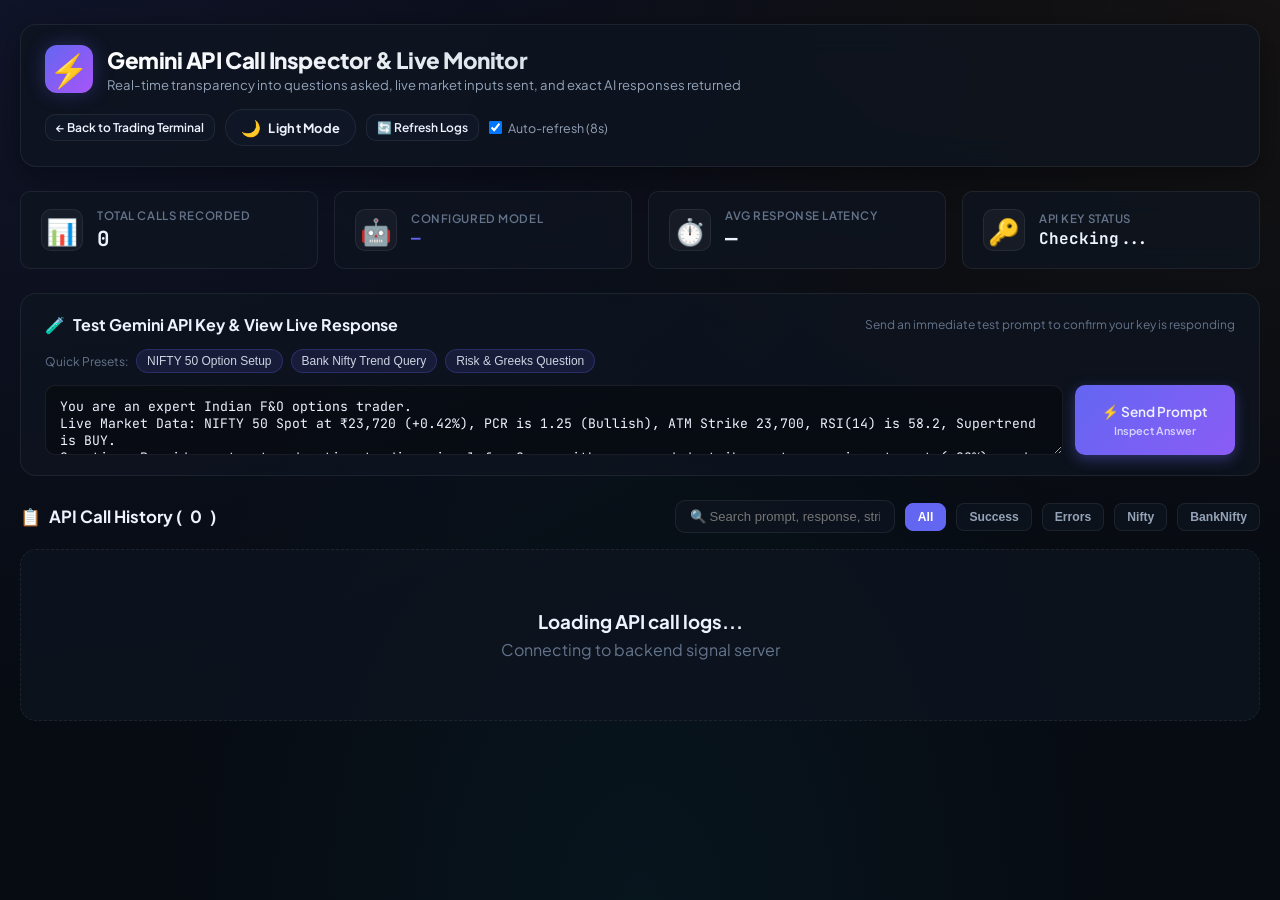
==== gemini_monitor.html @ 319f5b07 "feat: add mobile responsive UI + Render deployment config (Procfile, runtime.txt, gunicorn)" ====
<!DOCTYPE html>
<html lang="en">
<head>
  <meta charset="UTF-8" />
  <meta name="viewport" content="width=device-width, initial-scale=1.0" />
  <title>Gemini API Calls Inspector | F&amp;O AI Advisor</title>
  <link rel="stylesheet" href="style.css" />
  <!-- Apply saved theme BEFORE paint to avoid white flash -->
  <script>
    (function() {
      if (localStorage.getItem('fao_theme') === 'light') {
        document.documentElement.classList.add('light-preload');
      }
    })();
  </script>
  <style>
    .monitor-container {
      max-width: 1400px;
      margin: 24px auto;
      padding: 0 20px;
      width: 100%;
      flex: 1;
    }

    .monitor-header {
      display: flex;
      flex-wrap: wrap;
      align-items: center;
      justify-content: space-between;
      gap: 16px;
      background: var(--bg-panel);
      backdrop-filter: blur(16px);
      border: 1px solid var(--border);
      border-radius: var(--radius);
      padding: 20px 24px;
      margin-bottom: 24px;
      box-shadow: var(--shadow);
    }

    .monitor-title-box {
      display: flex;
      align-items: center;
      gap: 14px;
    }

    .monitor-title-icon {
      font-size: 2rem;
      background: linear-gradient(135deg, #6366f1, #a855f7);
      width: 48px;
      height: 48px;
      display: flex;
      align-items: center;
      justify-content: center;
      border-radius: 12px;
      box-shadow: 0 0 20px rgba(99,102,241,0.3);
    }

    .monitor-title h1 {
      font-size: 1.4rem;
      font-weight: 800;
      letter-spacing: -0.02em;
      background: linear-gradient(90deg, #fff, #cbd5e1);
      -webkit-background-clip: text;
      -webkit-text-fill-color: transparent;
    }
    body.light .monitor-title h1 {
      background: linear-gradient(90deg, #0d0d0d, #374151);
      -webkit-background-clip: text;
      -webkit-text-fill-color: transparent;
    }

    .monitor-title p {
      font-size: 0.82rem;
      color: var(--text-2);
      margin-top: 2px;
    }

    .monitor-actions {
      display: flex;
      align-items: center;
      gap: 10px;
      flex-wrap: wrap;
    }

    /* Stats Row */
    .stats-grid {
      display: grid;
      grid-template-columns: repeat(auto-fit, minmax(220px, 1fr));
      gap: 16px;
      margin-bottom: 24px;
    }

    .stat-card {
      background: var(--bg-panel);
      backdrop-filter: blur(12px);
      border: 1px solid var(--border);
      border-radius: var(--radius-sm);
      padding: 16px 20px;
      display: flex;
      align-items: center;
      gap: 14px;
      transition: border-color 0.2s;
    }

    .stat-card:hover {
      border-color: var(--border-hi);
    }

    .stat-icon {
      font-size: 1.6rem;
      width: 42px;
      height: 42px;
      border-radius: 10px;
      display: flex;
      align-items: center;
      justify-content: center;
      background: rgba(255,255,255,0.04);
      border: 1px solid var(--border);
    }

    .stat-info .stat-lbl {
      font-size: 0.72rem;
      color: var(--text-3);
      text-transform: uppercase;
      letter-spacing: 0.05em;
      font-weight: 600;
    }

    .stat-info .stat-num {
      font-size: 1.3rem;
      font-weight: 700;
      color: var(--text-1);
      font-family: var(--mono);
      margin-top: 2px;
    }

    /* Test Panel Card */
    .test-card {
      background: var(--bg-panel);
      border: 1px solid var(--border);
      border-radius: var(--radius);
      padding: 20px 24px;
      margin-bottom: 24px;
    }

    .test-header {
      display: flex;
      align-items: center;
      justify-content: space-between;
      margin-bottom: 14px;
    }

    .test-header h2 {
      font-size: 1rem;
      font-weight: 700;
      display: flex;
      align-items: center;
      gap: 8px;
    }

    .prompt-presets {
      display: flex;
      gap: 8px;
      flex-wrap: wrap;
      margin-bottom: 12px;
    }

    .preset-chip {
      font-size: 0.75rem;
      padding: 4px 10px;
      background: rgba(99,102,241,0.12);
      border: 1px solid rgba(99,102,241,0.25);
      color: #cbd5e1;
      border-radius: 20px;
      cursor: pointer;
      transition: all 0.2s;
    }

    .preset-chip:hover {
      background: rgba(99,102,241,0.25);
      color: #fff;
      border-color: var(--accent);
    }

    .test-input-group {
      display: flex;
      gap: 12px;
    }

    .test-textarea {
      flex: 1;
      background: rgba(0,0,0,0.35);
      border: 1px solid var(--border);
      border-radius: var(--radius-sm);
      padding: 12px 14px;
      color: var(--text-1);
      font-family: var(--mono);
      font-size: 0.82rem;
      resize: vertical;
      min-height: 70px;
      outline: none;
    }

    .test-textarea:focus {
      border-color: var(--accent);
      box-shadow: 0 0 0 2px rgba(99,102,241,0.2);
    }

    /* Logs Feed */
    .feed-header {
      display: flex;
      flex-wrap: wrap;
      align-items: center;
      justify-content: space-between;
      gap: 14px;
      margin-bottom: 16px;
    }

    .feed-filters {
      display: flex;
      align-items: center;
      gap: 10px;
      flex-wrap: wrap;
    }

    .filter-search {
      background: var(--bg-panel);
      border: 1px solid var(--border);
      border-radius: var(--radius-sm);
      padding: 8px 14px;
      color: var(--text-1);
      font-size: 0.82rem;
      outline: none;
      min-width: 220px;
    }

    .filter-search:focus {
      border-color: var(--border-hi);
    }

    .filter-btn {
      padding: 6px 12px;
      font-size: 0.76rem;
      border-radius: 8px;
      background: var(--bg-panel);
      border: 1px solid var(--border);
      color: var(--text-2);
      cursor: pointer;
      font-weight: 600;
    }

    .filter-btn.active {
      background: var(--accent);
      color: #fff;
      border-color: var(--accent);
    }

    /* Call Item Card */
    .call-card {
      background: var(--bg-panel);
      border: 1px solid var(--border);
      border-radius: var(--radius);
      margin-bottom: 18px;
      overflow: hidden;
      transition: border-color 0.2s, transform 0.2s;
    }

    .call-card:hover {
      border-color: rgba(99,178,255,0.25);
    }

    .call-head {
      display: flex;
      flex-wrap: wrap;
      align-items: center;
      justify-content: space-between;
      padding: 14px 20px;
      background: rgba(255,255,255,0.02);
      border-bottom: 1px solid var(--border);
      gap: 10px;
    }

    .call-head-left {
      display: flex;
      align-items: center;
      gap: 12px;
      flex-wrap: wrap;
    }

    .call-id {
      font-family: var(--mono);
      font-size: 0.8rem;
      font-weight: 700;
      color: var(--text-3);
    }

    .call-status-badge {
      font-size: 0.72rem;
      font-weight: 700;
      padding: 3px 8px;
      border-radius: 6px;
      letter-spacing: 0.04em;
    }

    .call-status-badge.success {
      background: var(--call-dim);
      color: var(--call);
      border: 1px solid rgba(0,230,118,0.3);
    }

    .call-status-badge.error {
      background: var(--put-dim);
      color: var(--put);
      border: 1px solid rgba(255,82,82,0.3);
    }

    .call-status-badge.nokey {
      background: var(--wait-glow);
      color: var(--wait);
      border: 1px solid rgba(245,158,11,0.3);
    }

    .call-sym-badge {
      font-size: 0.72rem;
      font-weight: 700;
      padding: 3px 8px;
      border-radius: 6px;
      background: rgba(99,102,241,0.15);
      color: #c7d2fe;
      border: 1px solid rgba(99,102,241,0.3);
      font-family: var(--mono);
    }

    .call-time {
      font-size: 0.75rem;
      color: var(--text-3);
      font-family: var(--mono);
    }

    .call-head-right {
      display: flex;
      align-items: center;
      gap: 10px;
    }

    .call-latency {
      font-size: 0.75rem;
      color: var(--text-2);
      font-family: var(--mono);
      background: rgba(0,0,0,0.3);
      padding: 4px 8px;
      border-radius: 6px;
      border: 1px solid var(--border);
    }

    .call-body {
      padding: 18px 20px;
      display: grid;
      grid-template-columns: 1fr 1fr;
      gap: 16px;
    }

    @media (max-width: 900px) {
      .call-body {
        grid-template-columns: 1fr;
      }
    }

    .section-box {
      background: rgba(0,0,0,0.25);
      border: 1px solid var(--border);
      border-radius: var(--radius-sm);
      overflow: hidden;
      display: flex;
      flex-direction: column;
    }

    .section-head {
      display: flex;
      align-items: center;
      justify-content: space-between;
      padding: 8px 12px;
      background: rgba(255,255,255,0.03);
      border-bottom: 1px solid var(--border);
      font-size: 0.75rem;
      font-weight: 700;
      color: var(--text-2);
    }

    .section-head span.icon {
      margin-right: 6px;
    }

    .copy-btn {
      font-size: 0.7rem;
      padding: 2px 8px;
      border-radius: 4px;
      background: rgba(255,255,255,0.06);
      border: 1px solid var(--border);
      color: var(--text-2);
      cursor: pointer;
    }

    .copy-btn:hover {
      background: var(--accent);
      color: #fff;
    }

    .section-content {
      padding: 12px 14px;
      font-family: var(--mono);
      font-size: 0.78rem;
      color: #cbd5e1;
      line-height: 1.5;
      max-height: 380px;
      overflow-y: auto;
      white-space: pre-wrap;
      word-break: break-word;
    }

    .ai-answer-preview {
      margin-bottom: 10px;
      padding: 10px;
      border-radius: 8px;
      background: rgba(255,255,255,0.02);
      border: 1px solid var(--border);
    }

    .ai-signal-tag {
      display: inline-block;
      font-weight: 700;
      font-size: 0.8rem;
      padding: 2px 8px;
      border-radius: 4px;
      margin-bottom: 6px;
    }

    .ai-signal-tag.buy-call { background: var(--call-dim); color: var(--call); }
    .ai-signal-tag.buy-put  { background: var(--put-dim);  color: var(--put);  }
    .ai-signal-tag.wait     { background: var(--wait-glow); color: var(--wait); }

    .empty-state {
      text-align: center;
      padding: 60px 20px;
      background: var(--bg-panel);
      border: 1px dashed var(--border);
      border-radius: var(--radius);
      color: var(--text-3);
    }

    .empty-state h3 {
      color: var(--text-1);
      margin-bottom: 6px;
    }
  </style>
</head>
<body>

  <div class="monitor-container">

    <!-- ── Header ────────────────────────────────────────────── -->
    <div class="monitor-header">
      <div class="monitor-title-box">
        <div class="monitor-title-icon">⚡</div>
        <div class="monitor-title">
          <h1>Gemini API Call Inspector &amp; Live Monitor</h1>
          <p>Real-time transparency into questions asked, live market inputs sent, and exact AI responses returned</p>
        </div>
      </div>
      <div class="monitor-actions">
        <a href="/" class="btn btn-sm" style="text-decoration:none;display:inline-flex;align-items:center;gap:6px;">
          ← Back to Trading Terminal
        </a>
        <button id="themeToggleBtn" onclick="toggleTheme()" title="Switch Light / Dark mode">
          <span class="theme-icon" id="themeIcon">🌙</span>
          <span id="themeLabel">Light Mode</span>
        </button>
        <button class="btn btn-sm" id="btnRefreshLogs">
          🔄 Refresh Logs
        </button>
        <label style="display:flex;align-items:center;gap:6px;font-size:.78rem;color:var(--text-2);cursor:pointer;">
          <input type="checkbox" id="chkAutoRefresh" checked /> Auto-refresh (8s)
        </label>
      </div>
    </div>

    <!-- ── Stats Overview ────────────────────────────────────── -->
    <div class="stats-grid">
      <div class="stat-card">
        <div class="stat-icon">📊</div>
        <div class="stat-info">
          <div class="stat-lbl">Total Calls Recorded</div>
          <div class="stat-num" id="statTotalCalls">0</div>
        </div>
      </div>
      <div class="stat-card">
        <div class="stat-icon">🤖</div>
        <div class="stat-info">
          <div class="stat-lbl">Configured Model</div>
          <div class="stat-num" id="statModelName" style="font-size:1rem;color:var(--accent);">—</div>
        </div>
      </div>
      <div class="stat-card">
        <div class="stat-icon">⏱️</div>
        <div class="stat-info">
          <div class="stat-lbl">Avg Response Latency</div>
          <div class="stat-num" id="statAvgLatency">—</div>
        </div>
      </div>
      <div class="stat-card">
        <div class="stat-icon">🔑</div>
        <div class="stat-info">
          <div class="stat-lbl">API Key Status</div>
          <div class="stat-num" id="statKeyStatus" style="font-size:1rem;">Checking...</div>
        </div>
      </div>
    </div>

    <!-- ── Quick Test Tool ───────────────────────────────────── -->
    <div class="test-card">
      <div class="test-header">
        <h2><span>🧪</span> Test Gemini API Key &amp; View Live Response</h2>
        <span style="font-size:.75rem;color:var(--text-3);">Send an immediate test prompt to confirm your key is responding</span>
      </div>

      <div class="prompt-presets">
        <span style="font-size:.75rem;color:var(--text-3);align-self:center;">Quick Presets:</span>
        <button class="preset-chip" onclick="setPresetPrompt('nifty')">NIFTY 50 Option Setup</button>
        <button class="preset-chip" onclick="setPresetPrompt('banknifty')">Bank Nifty Trend Query</button>
        <button class="preset-chip" onclick="setPresetPrompt('risk')">Risk &amp; Greeks Question</button>
      </div>

      <div class="test-input-group">
        <textarea id="testPromptInput" class="test-textarea" placeholder="Type a custom market question or click a preset above..."></textarea>
        <button class="btn btn-primary" id="btnRunTestCall" style="min-width:160px;font-size:.85rem;display:flex;flex-direction:column;align-items:center;justify-content:center;gap:4px;">
          <span>⚡ Send Prompt</span>
          <span style="font-size:.68rem;opacity:.8;">Inspect Answer</span>
        </button>
      </div>
    </div>

    <!-- ── Call Log Feed ─────────────────────────────────────── -->
    <div class="feed-header">
      <div style="font-size:1.05rem;font-weight:700;display:flex;align-items:center;gap:8px;">
        <span>📋</span> API Call History (<span id="logCountLabel">0</span>)
      </div>
      <div class="feed-filters">
        <input type="text" id="filterSearch" class="filter-search" placeholder="🔍 Search prompt, response, strike..." />
        <button class="filter-btn active" data-filter="all" onclick="setFilter('all')">All</button>
        <button class="filter-btn" data-filter="SUCCESS" onclick="setFilter('SUCCESS')">Success</button>
        <button class="filter-btn" data-filter="ERROR" onclick="setFilter('ERROR')">Errors</button>
        <button class="filter-btn" data-filter="NIFTY" onclick="setFilter('NIFTY')">Nifty</button>
        <button class="filter-btn" data-filter="BANKNIFTY" onclick="setFilter('BANKNIFTY')">BankNifty</button>
      </div>
    </div>

    <div id="callLogsContainer">
      <div class="empty-state">
        <h3>Loading API call logs...</h3>
        <p>Connecting to backend signal server</p>
      </div>
    </div>

  </div>

  <script>
    let allLogs = [];
    let currentFilter = 'all';
    let autoRefreshTimer = null;

    const PRESETS = {
      nifty: `You are an expert Indian F&O options trader.
Live Market Data: NIFTY 50 Spot at ₹23,720 (+0.42%), PCR is 1.25 (Bullish), ATM Strike 23,700, RSI(14) is 58.2, Supertrend is BUY.
Question: Provide a structured option trading signal for Groww with recommended strike, entry premium, target (+20%), and stop loss (-10%).
Respond in valid JSON format only.`,

      banknifty: `You are an expert Indian F&O options trader.
Live Market Data: BANK NIFTY Spot at ₹56,900 (-0.35%), PCR is 0.82 (Bearish), ATM Strike 56,900, RSI(14) is 42.1, EMA(9/21) Death Cross.
Question: Analyze the put-buying setup and specify key risk and execution plan in valid JSON format.`,

      risk: `You are an expert Indian options advisor.
Question: Explain the importance of Delta and Theta decay when buying 1 lot of weekly Nifty options with ₹10,000 budget on Groww. Respond in JSON format with concise trading advice.`
    };

    function setPresetPrompt(key) {
      document.getElementById('testPromptInput').value = PRESETS[key] || '';
    }

    async function loadGeminiStatus() {
      try {
        const res = await fetch('/api/gemini-status');
        const data = await res.json();
        const keyEl = document.getElementById('statKeyStatus');
        const modelEl = document.getElementById('statModelName');

        modelEl.textContent = data.model || 'gemini-3.6-flash';
        if (data.api_key_set) {
          keyEl.textContent = 'Active (Connected)';
          keyEl.style.color = 'var(--call)';
        } else {
          keyEl.textContent = 'Key Missing (.env)';
          keyEl.style.color = 'var(--put)';
        }
      } catch (e) {
        console.error('Status fetch failed', e);
      }
    }

    async function loadGeminiLogs() {
      try {
        const res = await fetch('/api/gemini-calls?limit=100');
        const json = await res.json();
        if (json.status === 'ok') {
          allLogs = json.data || [];
          updateStats(allLogs);
          renderLogs();
        }
      } catch (e) {
        console.error('Logs fetch failed', e);
      }
    }

    function updateStats(logs) {
      document.getElementById('statTotalCalls').textContent = logs.length;
      document.getElementById('logCountLabel').textContent = logs.length;

      const successLogs = logs.filter(l => l.status === 'SUCCESS' && l.inference_time_sec > 0);
      if (successLogs.length > 0) {
        const avg = successLogs.reduce((acc, l) => acc + (l.inference_time_sec || 0), 0) / successLogs.length;
        document.getElementById('statAvgLatency').textContent = `${avg.toFixed(2)}s`;
      } else {
        document.getElementById('statAvgLatency').textContent = '—';
      }
    }

    function setFilter(filter) {
      currentFilter = filter;
      document.querySelectorAll('.filter-btn').forEach(btn => {
        btn.classList.toggle('active', btn.getAttribute('data-filter') === filter);
      });
      renderLogs();
    }

    function renderLogs() {
      const container = document.getElementById('callLogsContainer');
      const search = (document.getElementById('filterSearch').value || '').toLowerCase();

      let filtered = allLogs.filter(log => {
        if (currentFilter === 'SUCCESS' && log.status !== 'SUCCESS') return false;
        if (currentFilter === 'ERROR' && log.status === 'SUCCESS') return false;
        if (currentFilter === 'NIFTY' && log.symbol !== 'NIFTY') return false;
        if (currentFilter === 'BANKNIFTY' && log.symbol !== 'BANKNIFTY') return false;

        if (search) {
          const str = `${log.symbol} ${log.prompt || ''} ${log.response_raw || ''} ${log.error || ''}`.toLowerCase();
          if (!str.includes(search)) return false;
        }
        return true;
      });

      if (filtered.length === 0) {
        container.innerHTML = `
          <div class="empty-state">
            <h3>No API calls found</h3>
            <p>No Gemini calls match the selected filter or no calls have been made yet.</p>
            <button class="btn btn-sm btn-primary" onclick="setPresetPrompt('nifty'); document.getElementById('btnRunTestCall').click();" style="margin-top:12px;">
              ⚡ Run a Test Call Now
            </button>
          </div>
        `;
        return;
      }

      container.innerHTML = filtered.map(log => {
        const isSuccess = log.status === 'SUCCESS';
        const isNoKey = log.status === 'NO_API_KEY';
        const badgeClass = isSuccess ? 'success' : isNoKey ? 'nokey' : 'error';
        const badgeText = isSuccess ? 'SUCCESS (200)' : isNoKey ? 'NO API KEY' : 'ERROR / FALLBACK';

        const promptText = escapeHtml(log.prompt || '—');
        const responseText = escapeHtml(log.response_raw || (log.error ? `Error: ${log.error}` : 'No response'));

        let parsedPreviewHtml = '';
        if (log.parsed_signal && typeof log.parsed_signal === 'object') {
          const sig = log.parsed_signal;
          const sigClass = sig.signal === 'BUY_CALL' ? 'buy-call' : sig.signal === 'BUY_PUT' ? 'buy-put' : 'wait';
          parsedPreviewHtml = `
            <div class="ai-answer-preview">
              <div style="display:flex;align-items:center;justify-content:space-between;margin-bottom:6px;">
                <span class="ai-signal-tag ${sigClass}">${sig.signal || 'WAIT'} (Conf: ${sig.confidence || 0}%)</span>
                <span style="font-size:.75rem;color:var(--text-3);">Strike: ₹${sig.strike || 'ATM'} | Lot: ₹${sig.entry_premium || 0}</span>
              </div>
              <div style="font-size:.76rem;color:var(--text-2);margin-bottom:4px;"><strong>Reasoning:</strong> ${escapeHtml(sig.reasoning || '—')}</div>
              ${sig.key_risk ? `<div style="font-size:.72rem;color:#f87171;"><strong>Key Risk:</strong> ${escapeHtml(sig.key_risk)}</div>` : ''}
              ${sig.trade_tip ? `<div style="font-size:.72rem;color:var(--cyan);margin-top:2px;"><strong>Groww Tip:</strong> ${escapeHtml(sig.trade_tip)}</div>` : ''}
            </div>
          `;
        }

        return `
          <div class="call-card" id="call-${log.id}">
            <div class="call-head">
              <div class="call-head-left">
                <span class="call-id">#${log.id}</span>
                <span class="call-status-badge ${badgeClass}">${badgeText}</span>
                <span class="call-sym-badge">${log.symbol || 'MARKET'}</span>
                <span class="call-time">🕒 ${log.timestamp || ''}</span>
              </div>
              <div class="call-head-right">
                <span class="call-latency">⏱️ ${log.inference_time_sec ? log.inference_time_sec + 's' : '0s'}</span>
                <span style="font-size:.72rem;color:var(--text-3);font-family:var(--mono);">${log.sdk_used || 'gemini'}</span>
              </div>
            </div>

            <div class="call-body">
              <!-- Left: Exact Question / Input Sent to Gemini -->
              <div class="section-box">
                <div class="section-head">
                  <div><span class="icon">📤</span> Question / Input Prompt Sent to Gemini</div>
                  <button class="copy-btn" onclick="copyText(this, \`${escapeJs(log.prompt || '')}\`)">📋 Copy Prompt</button>
                </div>
                <div class="section-content">${promptText}</div>
              </div>

              <!-- Right: Exact Answer / Output Returned by Gemini -->
              <div class="section-box">
                <div class="section-head">
                  <div><span class="icon">📥</span> Gemini AI Answer &amp; Structured Output</div>
                  <button class="copy-btn" onclick="copyText(this, \`${escapeJs(log.response_raw || log.error || '')}\`)">📋 Copy Response</button>
                </div>
                <div class="section-content">
                  ${parsedPreviewHtml}
                  <div style="font-size:.7rem;color:var(--text-3);margin-bottom:4px;font-weight:600;">RAW GEMINI RESPONSE:</div>
                  <div>${responseText}</div>
                </div>
              </div>
            </div>
          </div>
        `;
      }).join('');
    }

    function escapeHtml(str) {
      if (!str) return '';
      return String(str)
        .replace(/&/g, '&amp;')
        .replace(/</g, '&lt;')
        .replace(/>/g, '&gt;')
        .replace(/"/g, '&quot;')
        .replace(/'/g, '&#039;');
    }

    function escapeJs(str) {
      if (!str) return '';
      return str.replace(/\\/g, '\\\\').replace(/`/g, '\\`').replace(/\$/g, '\\$');
    }

    function copyText(btn, text) {
      navigator.clipboard.writeText(text).then(() => {
        const orig = btn.textContent;
        btn.textContent = '✓ Copied!';
        btn.style.background = 'var(--call)';
        btn.style.color = '#000';
        setTimeout(() => {
          btn.textContent = orig;
          btn.style.background = '';
          btn.style.color = '';
        }, 1500);
      });
    }

    // Trigger Test Call
    document.getElementById('btnRunTestCall').addEventListener('click', async () => {
      const btn = document.getElementById('btnRunTestCall');
      const input = document.getElementById('testPromptInput');
      const prompt = input.value.trim();

      btn.disabled = true;
      btn.innerHTML = '<span>⏳ Sending...</span><span style="font-size:.68rem;">Awaiting Gemini</span>';

      try {
        const res = await fetch('/api/gemini-test-call', {
          method: 'POST',
          headers: { 'Content-Type': 'application/json' },
          body: JSON.stringify({ prompt: prompt || undefined, symbol: 'TEST' })
        });
        const data = await res.json();
        await loadGeminiLogs();
      } catch (e) {
        alert('Test call failed: ' + e);
      } finally {
        btn.disabled = false;
        btn.innerHTML = '<span>⚡ Send Prompt</span><span style="font-size:.68rem;opacity:.8;">Inspect Answer</span>';
      }
    });

    document.getElementById('btnRefreshLogs').addEventListener('click', () => {
      loadGeminiLogs();
      loadGeminiStatus();
    });

    document.getElementById('filterSearch').addEventListener('input', () => {
      renderLogs();
    });

    // Auto-refresh handler
    document.getElementById('chkAutoRefresh').addEventListener('change', (e) => {
      if (e.target.checked) {
        startAutoRefresh();
      } else {
        clearInterval(autoRefreshTimer);
      }
    });

    function startAutoRefresh() {
      clearInterval(autoRefreshTimer);
      autoRefreshTimer = setInterval(() => {
        loadGeminiLogs();
      }, 8000);
    }

    // Init
    setPresetPrompt('nifty');
    loadGeminiStatus();
    loadGeminiLogs();
    startAutoRefresh();

    // ── Theme Sync (shared with main page via localStorage) ────
    function toggleTheme() {
      const isLight = document.body.classList.toggle('light');
      localStorage.setItem('fao_theme', isLight ? 'light' : 'dark');
      _applyThemeUI(isLight);
    }
    function _applyThemeUI(isLight) {
      const icon  = document.getElementById('themeIcon');
      const label = document.getElementById('themeLabel');
      if (icon)  icon.textContent  = isLight ? '☀️' : '🌙';
      if (label) label.textContent = isLight ? 'Dark Mode' : 'Light Mode';
    }
    // Apply saved theme on load
    (function() {
      const saved = localStorage.getItem('fao_theme');
      if (saved === 'light') {
        document.body.classList.add('light');
        _applyThemeUI(true);
      }
    })();
  </script>
</body>
</html>
---- style.css ----
/* ═══════════════════════════════════════════════════════════════
   Indian F&O AI Signal Advisor — Design System
   Dark Mode • Glassmorphism • NSE Green / Red Theme
   ═══════════════════════════════════════════════════════════════ */
@import url('https://fonts.googleapis.com/css2?family=Plus+Jakarta+Sans:wght@300;400;500;600;700;800&family=JetBrains+Mono:wght@400;500;600;700&display=swap');

/* ─── Design Tokens ──────────────────────────────────────────── */
:root {
  --bg:            #070b12;
  --bg-panel:      rgba(14, 20, 32, 0.8);
  --bg-card:       rgba(18, 26, 42, 0.75);
  --bg-card-hover: rgba(24, 34, 55, 0.9);
  --border:        rgba(255,255,255,0.07);
  --border-hi:     rgba(99,178,255,0.3);

  --text-1: #eef2ff;
  --text-2: #94a3b8;
  --text-3: #64748b;

  --call: #00e676;         /* Green = BUY CALL */
  --call-glow: rgba(0,230,118,0.2);
  --call-dim:  rgba(0,230,118,0.12);
  --put:  #ff5252;         /* Red  = BUY PUT  */
  --put-glow:  rgba(255,82,82,0.2);
  --put-dim:   rgba(255,82,82,0.12);
  --wait: #f59e0b;         /* Amber = WAIT    */
  --wait-glow: rgba(245,158,11,0.2);

  --accent:   #6366f1;
  --accent-2: #8b5cf6;
  --cyan:     #06b6d4;
  --nse-saffron: #ff9933;

  --font:  'Plus Jakarta Sans', sans-serif;
  --mono:  'JetBrains Mono', monospace;

  --radius:    16px;
  --radius-sm: 10px;
  --radius-xs: 6px;
  --shadow: 0 8px 32px rgba(0,0,0,0.4);
}

/* ─── Light Mode (Groww-inspired) ──────────────────────────────
   Clean white background, #0d0d0d text, teal accent (#00b386)
   matching Groww's professional trading UI aesthetic.           */
body.light {
  --bg:            #f0f2f5;
  --bg-panel:      rgba(255,255,255,0.95);
  --bg-card:       rgba(255,255,255,0.98);
  --bg-card-hover: rgba(248,250,252,1);
  --border:        rgba(0,0,0,0.09);
  --border-hi:     rgba(0,179,134,0.4);

  --text-1: #0d0d0d;
  --text-2: #4b5563;
  --text-3: #9ca3af;

  --call: #00b386;         /* Groww green */
  --call-glow: rgba(0,179,134,0.15);
  --call-dim:  rgba(0,179,134,0.08);
  --put:  #e03131;
  --put-glow:  rgba(224,49,49,0.15);
  --put-dim:   rgba(224,49,49,0.08);
  --wait: #e67700;
  --wait-glow: rgba(230,119,0,0.15);

  --accent:   #00b386;
  --accent-2: #087f5b;
  --shadow: 0 4px 20px rgba(0,0,0,0.08);
}

body.light {
  background: var(--bg);
  background-image:
    radial-gradient(at 0% 0%,   rgba(0,179,134,0.04) 0px, transparent 55%),
    radial-gradient(at 100% 0%, rgba(0,179,134,0.03) 0px, transparent 45%);
  color: var(--text-1);
}

/* Light mode header */
body.light header {
  background: rgba(255,255,255,0.97);
  border-bottom: 1px solid rgba(0,0,0,0.09);
  box-shadow: 0 1px 8px rgba(0,0,0,0.06);
}

/* Light mode ticker bar */
body.light .ticker-wrap {
  background: #fff;
  border-bottom: 1px solid rgba(0,0,0,0.08);
}
body.light .ticker-name  { color: #4b5563; }
body.light .ticker-price { color: #0d0d0d; }

/* Light mode refresh bar */
body.light .refresh-bar {
  background: rgba(0,179,134,0.07);
  border-bottom: 1px solid rgba(0,179,134,0.18);
  color: #374151;
}

/* Light mode brand */
body.light .brand-name {
  background: linear-gradient(90deg, #0d0d0d 0%, #374151 100%);
  -webkit-background-clip: text;
  -webkit-text-fill-color: transparent;
}

/* Light mode panels */
body.light .panel {
  background: var(--bg-card);
  border: 1px solid var(--border);
  box-shadow: 0 2px 12px rgba(0,0,0,0.06);
}
body.light .panel-title { border-bottom: 1px solid rgba(0,0,0,0.07); }

/* Light mode signal cards */
body.light .signal-card { background: var(--bg-card); border: 1px solid var(--border); }

/* Light mode buttons */
body.light .btn {
  background: #fff;
  border: 1px solid rgba(0,0,0,0.12);
  color: #0d0d0d;
}
body.light .btn:hover { background: #f8fafc; }
body.light .btn-primary {
  background: linear-gradient(135deg, #00b386, #087f5b);
  color: #fff;
  border: none;
  box-shadow: 0 4px 14px rgba(0,179,134,0.35);
}
body.light .btn-primary:hover { box-shadow: 0 6px 20px rgba(0,179,134,0.5); }

/* Light mode status pills */
body.light .status-pill.market-open  { background:rgba(0,179,134,0.1); border-color:rgba(0,179,134,0.3); }
body.light .status-pill.market-closed{ background:rgba(224,49,49,0.08); border-color:rgba(224,49,49,0.25); }
body.light .status-pill.gemini-on    { background:rgba(0,179,134,0.1); border-color:rgba(0,179,134,0.3); color:var(--accent); }

/* Light mode history, indicators, misc text */
body.light .history-item { border-bottom:1px solid rgba(0,0,0,0.06); }
body.light ::-webkit-scrollbar-thumb { background: rgba(0,0,0,0.15); }

/* ─── Theme Toggle Button ────────────────────────────────────── */
#themeToggleBtn {
  display: inline-flex;
  align-items: center;
  gap: 7px;
  padding: 7px 15px;
  border-radius: 20px;
  border: 1px solid var(--border);
  background: var(--bg-card);
  color: var(--text-1);
  font-family: var(--font);
  font-size: 0.8rem;
  font-weight: 700;
  cursor: pointer;
  transition: all .25s ease;
  letter-spacing: 0.3px;
  white-space: nowrap;
}
#themeToggleBtn:hover {
  border-color: var(--border-hi);
  transform: translateY(-1px);
  box-shadow: 0 4px 12px rgba(0,0,0,0.2);
}
body.light #themeToggleBtn {
  background: #fff;
  border-color: rgba(0,0,0,0.12);
  color: #0d0d0d;
  box-shadow: 0 2px 8px rgba(0,0,0,0.07);
}
body.light #themeToggleBtn:hover {
  background: #f8fafc;
  box-shadow: 0 4px 12px rgba(0,0,0,0.12);
}
#themeToggleBtn .theme-icon { font-size: 1rem; transition: transform .35s ease; }
#themeToggleBtn:hover .theme-icon { transform: rotate(20deg); }

/* ─── Footer ─────────────────────────────────────────────────── */
.app-footer {
  margin-top: auto;
  padding: 20px 24px;
  border-top: 1px solid var(--border);
  background: var(--bg-panel);
  text-align: center;
  font-size: 0.78rem;
  color: var(--text-3);
  line-height: 1.7;
}
.app-footer .footer-dev {
  font-weight: 700;
  color: var(--text-2);
  font-size: 0.82rem;
  margin-bottom: 4px;
}
.app-footer .footer-dev span {
  color: var(--accent);
}
body.light .app-footer {
  background: #fff;
  border-top: 1px solid rgba(0,0,0,0.08);
}


*, *::before, *::after { margin:0; padding:0; box-sizing:border-box; }

html { scroll-behavior: smooth; }

body {
  font-family: var(--font);
  background: var(--bg);
  background-image:
    radial-gradient(at 0% 0%,   rgba(99,102,241,0.1) 0px, transparent 55%),
    radial-gradient(at 100% 0%, rgba(255,153,51,0.06) 0px, transparent 45%),
    radial-gradient(at 50% 100%,rgba(6,182,212,0.06)  0px, transparent 55%);
  color: var(--text-1);
  min-height: 100vh;
  display: flex;
  flex-direction: column;
  overflow-x: hidden;
}

/* ─── Top Marquee Ticker ─────────────────────────────────────── */
.ticker-wrap {
  width: 100%;
  background: #060911;
  border-bottom: 1px solid var(--border);
  overflow: hidden;
  height: 36px;
  display: flex;
  align-items: center;
  position: relative;
}
.ticker-move {
  display: flex;
  align-items: center;
  gap: 28px;
  white-space: nowrap;
  animation: marquee 20s linear infinite;
  will-change: transform;
}
.ticker-move:hover { animation-play-state: paused; }

@keyframes marquee {
  0%   { transform: translateX(0); }
  100% { transform: translateX(-50%); }
}

.ticker-item {
  display: inline-flex;
  align-items: center;
  gap: 7px;
  font-size: 0.76rem;
  font-family: var(--mono);
}
.ticker-name { color: #94a3b8; font-weight: 600; letter-spacing: 0.5px; }
.ticker-price { color: #ffffff; font-weight: 700; }
.ticker-change { font-size: 0.7rem; font-weight: 700; padding: 1px 5px; border-radius: 3px; }
.ticker-change.pos { background: rgba(0,230,118,0.15); color: var(--call); }
.ticker-change.neg { background: rgba(255,82,82,0.15);  color: var(--put);  }

/* ─── Header ─────────────────────────────────────────────────── */
header {
  display: flex;
  align-items: center;
  justify-content: space-between;
  flex-wrap: wrap;
  gap: 12px;
  padding: 14px 24px;
  background: rgba(10,15,24,0.85);
  backdrop-filter: blur(16px);
  border-bottom: 1px solid var(--border);
  position: sticky;
  top: 0;
  z-index: 100;
}

.brand {
  display: flex;
  align-items: center;
  gap: 14px;
}

.brand-logo {
  width: 46px; height: 46px;
  background: linear-gradient(135deg, #ff9933, #ff5252);
  border-radius: 14px;
  display: flex;
  align-items: center;
  justify-content: center;
  font-size: 1.5rem;
  box-shadow: 0 0 18px rgba(255,153,51,0.4);
  flex-shrink: 0;
}

.brand-name {
  font-size: 1.15rem;
  font-weight: 800;
  background: linear-gradient(90deg, #fff 0%, #94a3b8 100%);
  -webkit-background-clip: text;
  -webkit-text-fill-color: transparent;
  line-height: 1.2;
}

.brand-tagline {
  font-size: 0.7rem;
  color: var(--text-3);
  text-transform: uppercase;
  letter-spacing: 1.5px;
  margin-top: 2px;
}

.header-right {
  display: flex;
  align-items: center;
  gap: 12px;
  flex-wrap: wrap;
}

/* Status badges */
.status-pill {
  display: inline-flex;
  align-items: center;
  gap: 6px;
  padding: 5px 12px;
  border-radius: 20px;
  font-size: 0.72rem;
  font-weight: 700;
  letter-spacing: 0.5px;
}
.status-pill.market-open  { background:rgba(0,230,118,0.12); color:var(--call); border:1px solid rgba(0,230,118,0.3); }
.status-pill.market-closed{ background:rgba(255,82,82,0.1);  color:var(--put);  border:1px solid rgba(255,82,82,0.25);}
.status-pill.gemini-on    { background:rgba(99,102,241,0.12);color:var(--accent);border:1px solid rgba(99,102,241,0.3);} 
.status-pill.gemini-off   { background:rgba(245,158,11,0.12);color:var(--wait); border:1px solid rgba(245,158,11,0.3);} 

.pulse { width:7px;height:7px;border-radius:50%;animation:pulse 1.5s ease infinite; }
.pulse.green{ background:var(--call); box-shadow:0 0 6px var(--call); }
.pulse.red  { background:var(--put);  box-shadow:0 0 6px var(--put);  }
.pulse.indigo{background:var(--accent);box-shadow:0 0 6px var(--accent);}
.pulse.amber{ background:var(--wait); box-shadow:0 0 6px var(--wait); }
@keyframes pulse { 0%,100%{opacity:.4} 50%{opacity:1} }

.btn {
  display: inline-flex;
  align-items: center;
  gap: 7px;
  padding: 8px 16px;
  border-radius: var(--radius-sm);
  border: 1px solid var(--border);
  background: var(--bg-card);
  color: var(--text-1);
  font-family: var(--font);
  font-size: 0.82rem;
  font-weight: 600;
  cursor: pointer;
  transition: all .22s;
}
.btn:hover { background:var(--bg-card-hover); border-color:var(--border-hi); transform:translateY(-1px); }
.btn-primary { background:linear-gradient(135deg,var(--accent),var(--accent-2)); border:none; box-shadow:0 4px 14px rgba(99,102,241,.4); }
.btn-primary:hover { box-shadow:0 6px 20px rgba(99,102,241,.6); }
.btn-sm { padding:5px 10px; font-size:0.75rem; }

/* ─── Countdown / Refresh Bar ────────────────────────────────── */
.refresh-bar {
  background: rgba(10,15,24,0.6);
  border-bottom: 1px solid var(--border);
  padding: 6px 24px;
  display: flex;
  align-items: center;
  justify-content: space-between;
  font-size: 0.75rem;
  color: var(--text-3);
}
.refresh-bar .countdown-text { color:var(--cyan); font-family:var(--mono); font-weight:600; }

/* ─── Main Layout ────────────────────────────────────────────── */
.app-grid {
  display: grid;
  grid-template-columns: 1fr 1fr;
  grid-template-rows: auto auto auto;
  gap: 20px;
  padding: 20px 24px;
  flex: 1;
}

@media (max-width: 1050px) { .app-grid { grid-template-columns: 1fr; } }

/* ─── Signal Card (main hero element) ───────────────────────── */
.signal-card {
  grid-column: 1 / -1;
  display: grid;
  grid-template-columns: 1fr 1fr;
  gap: 16px;
}

.signal-box {
  background: var(--bg-card);
  backdrop-filter: blur(20px);
  border: 1px solid var(--border);
  border-radius: var(--radius);
  padding: 24px;
  box-shadow: var(--shadow);
  display: flex;
  flex-direction: column;
  gap: 14px;
  transition: border-color .3s;
  position: relative;
  overflow: hidden;
}
.signal-box::before {
  content: '';
  position: absolute;
  top: 0; left: 0; right: 0; height: 3px;
}

/* ─── Reasoning Box ─────────────────────────────────────────── */
.reasoning-box {
  background: rgba(15, 23, 42, 0.6);
  border: 1px solid rgba(255, 255, 255, 0.08);
  border-radius: 8px;
  padding: 12px 14px;
}
.reasoning-label {
  font-size: 0.72rem;
  font-weight: 700;
  color: var(--cyan);
  text-transform: uppercase;
  letter-spacing: 0.8px;
  margin-bottom: 6px;
}
#niftyReasoning, #bnReasoning {
  font-size: 0.82rem;
  line-height: 1.55;
  color: #cbd5e1;
  white-space: pre-wrap;
}

/* ─── Trade Execution & Holding Guide Card ──────────────────── */
.execution-card {
  background: rgba(15, 23, 42, 0.8);
  border: 1px solid rgba(56, 189, 248, 0.25);
  border-radius: 8px;
  padding: 12px 14px;
}
.exec-header {
  display: flex;
  align-items: center;
  gap: 6px;
  margin-bottom: 8px;
}
.exec-title {
  font-size: 0.72rem;
  font-weight: 800;
  color: var(--cyan);
  letter-spacing: 0.8px;
}
.exec-body {
  display: flex;
  flex-direction: column;
  gap: 6px;
}
.exec-row {
  display: flex;
  align-items: baseline;
  gap: 8px;
  font-size: 0.78rem;
}
.exec-label {
  color: var(--text-3);
  font-weight: 600;
  min-width: 95px;
}
.exec-val {
  color: #ffffff;
  font-weight: 700;
}
.exec-val.pos { color: var(--call); }
.exec-val.neg { color: var(--put); }

/* ─── Light mode: fix AI Reasoning & Execution card text ─────── */
body.light .reasoning-box {
  background: rgba(241,245,249,0.9);
  border: 1px solid rgba(0,0,0,0.1);
}
body.light .reasoning-label {
  color: #0369a1;
}
body.light #niftyReasoning,
body.light #bnReasoning {
  color: #1e293b;
}
body.light .execution-card {
  background: rgba(241,245,249,0.95);
  border: 1px solid rgba(0,179,134,0.25);
}
body.light .exec-title {
  color: #087f5b;
}
body.light .exec-val {
  color: #0d0d0d;
}
body.light .exec-label {
  color: #4b5563;
}

.signal-box.call-box::before { background: linear-gradient(90deg, var(--call), #00bfa5); }
.signal-box.put-box::before  { background: linear-gradient(90deg, var(--put),  #ff1744); }
.signal-box.wait-box::before { background: linear-gradient(90deg, var(--wait), #f97316); }

/* Index name & price */
.signal-index-row {
  display: flex;
  align-items: center;
  justify-content: space-between;
}
.signal-index-name {
  font-size: 0.85rem;
  font-weight: 700;
  color: var(--text-2);
  text-transform: uppercase;
  letter-spacing: 1px;
}
.signal-ltp {
  font-family: var(--mono);
  font-size: 1.5rem;
  font-weight: 700;
}
.signal-change {
  font-family: var(--mono);
  font-size: 0.82rem;
  font-weight: 600;
  padding: 3px 8px;
  border-radius: var(--radius-xs);
}
.signal-change.pos { background:var(--call-dim); color:var(--call); }
.signal-change.neg { background:var(--put-dim);  color:var(--put);  }

/* Big CALL/PUT badge */
.signal-badge {
  display: flex;
  align-items: center;
  gap: 12px;
  padding: 16px;
  border-radius: var(--radius-sm);
}
.signal-badge.call { background: var(--call-dim); border: 1.5px solid rgba(0,230,118,0.4); box-shadow: 0 0 24px var(--call-glow); }
.signal-badge.put  { background: var(--put-dim);  border: 1.5px solid rgba(255,82,82,0.4);  box-shadow: 0 0 24px var(--put-glow);  }
.signal-badge.wait { background: var(--wait-glow); border: 1.5px solid rgba(245,158,11,0.3); }

.signal-emoji { font-size: 2rem; }
.signal-main-text { font-size: 1.6rem; font-weight: 800; letter-spacing: 1px; }
.signal-badge.call .signal-main-text { color: var(--call); }
.signal-badge.put  .signal-main-text { color: var(--put);  }
.signal-badge.wait .signal-main-text { color: var(--wait); }

.signal-sub { font-size: 0.78rem; color: var(--text-2); margin-top: 2px; }

/* Confidence meter */
.confidence-row { display:flex; align-items:center; gap:10px; }
.confidence-label { font-size:.75rem; color:var(--text-3); white-space:nowrap; }
.confidence-bar {
  flex: 1;
  height: 6px;
  background: rgba(255,255,255,0.08);
  border-radius: 3px;
  overflow: hidden;
}
.confidence-fill {
  height: 100%;
  border-radius: 3px;
  transition: width .6s ease;
}
.confidence-fill.call-fill { background: linear-gradient(90deg, #00c853, var(--call)); box-shadow: 0 0 6px var(--call); }
.confidence-fill.put-fill  { background: linear-gradient(90deg, #d32f2f, var(--put));  box-shadow: 0 0 6px var(--put);  }
.confidence-fill.wait-fill { background: linear-gradient(90deg, #e65100, var(--wait)); }
.confidence-pct { font-family:var(--mono); font-size:.8rem; font-weight:700; white-space:nowrap; }

/* Trade details grid */
.trade-details {
  display: grid;
  grid-template-columns: 1fr 1fr;
  gap: 8px;
}
.trade-stat {
  background: rgba(255,255,255,0.03);
  border: 1px solid var(--border);
  border-radius: var(--radius-xs);
  padding: 8px 10px;
}
.trade-stat-label { font-size:.68rem; color:var(--text-3); text-transform:uppercase; letter-spacing:.5px; }
.trade-stat-val { font-family:var(--mono); font-size:.95rem; font-weight:700; margin-top:2px; }
.trade-stat-val.call-val { color:var(--call); }
.trade-stat-val.put-val  { color:var(--put); }

/* AI Reasoning Box */
.reasoning-box {
  background: rgba(99,102,241,0.06);
  border: 1px solid rgba(99,102,241,0.2);
  border-radius: var(--radius-xs);
  padding: 12px;
  font-size: .8rem;
  color: var(--text-2);
  line-height: 1.6;
}
.reasoning-box .reasoning-label {
  font-size:.68rem; font-weight:700; color:var(--accent);
  text-transform:uppercase; letter-spacing:1px; margin-bottom:6px;
  display:flex; align-items:center; gap:5px;
}

/* ─── Chart & Indicators Panel ───────────────────────────────── */
.panel {
  background: var(--bg-card);
  backdrop-filter: blur(16px);
  border: 1px solid var(--border);
  border-radius: var(--radius);
  padding: 20px;
  box-shadow: var(--shadow);
}

.panel-title {
  display: flex;
  align-items: center;
  justify-content: space-between;
  margin-bottom: 16px;
  font-size: .9rem;
  font-weight: 700;
}
.panel-title-left { display:flex; align-items:center; gap:8px; }

/* ─── Bias Score Meter ───────────────────────────────────────── */
.bias-meter {
  position: relative;
  height: 10px;
  background: linear-gradient(90deg, var(--put) 0%, rgba(255,255,255,0.1) 50%, var(--call) 100%);
  border-radius: 5px;
  margin: 8px 0;
}
.bias-marker {
  position: absolute;
  top: 50%;
  transform: translate(-50%, -50%);
  width: 16px; height: 16px;
  background: #fff;
  border-radius: 50%;
  box-shadow: 0 0 8px rgba(255,255,255,0.5);
  transition: left .5s ease;
}
.bias-labels {
  display: flex;
  justify-content: space-between;
  font-size: .65rem;
  color: var(--text-3);
  margin-top: 4px;
}

/* ─── Technical Indicators Grid ──────────────────────────────── */
.indicators-grid {
  display: grid;
  grid-template-columns: repeat(auto-fit, minmax(110px, 1fr));
  gap: 8px;
  margin-top: 12px;
}
.ind-box {
  background: rgba(255,255,255,0.03);
  border: 1px solid var(--border);
  border-radius: var(--radius-xs);
  padding: 10px;
  text-align: center;
}
.ind-name  { font-size:.65rem; color:var(--text-3); text-transform:uppercase; letter-spacing:.5px; }
.ind-value { font-family:var(--mono); font-size:1rem; font-weight:700; margin:4px 0; }
.ind-sig   { font-size:.7rem; font-weight:700; padding:2px 6px; border-radius:4px; display:inline-block; }
.ind-sig.bull { background:var(--call-dim); color:var(--call); }
.ind-sig.bear { background:var(--put-dim);  color:var(--put);  }
.ind-sig.neut { background:rgba(255,255,255,0.05); color:var(--text-2); }
.ind-sig.ambe { background:rgba(245,158,11,.15); color:var(--wait); }

/* ─── Options Chain Table ────────────────────────────────────── */
.chain-wrapper { overflow-x: auto; }
.chain-table {
  width: 100%;
  border-collapse: collapse;
  font-size: .78rem;
  font-family: var(--mono);
}
.chain-table th {
  padding: 8px 6px;
  color: var(--text-3);
  font-weight: 600;
  border-bottom: 1px solid var(--border);
  white-space: nowrap;
  text-align: center;
}
.chain-table th.call-head { color: var(--call); text-align:right; }
.chain-table th.put-head  { color: var(--put);  text-align:left; }
.chain-table th.strike-head { text-align:center; }

.chain-table td {
  padding: 7px 6px;
  border-bottom: 1px solid rgba(255,255,255,0.03);
  text-align: center;
  white-space: nowrap;
}
.chain-table tr.atm-row { background:rgba(255,255,255,0.05); }
.chain-table tr.atm-row td.strike-cell {
  color:#fff;
  font-weight:700;
  background:rgba(99,102,241,0.15);
  border-radius:4px;
}
.call-td { text-align:right; color:rgba(255,255,255,0.8); }
.put-td  { text-align:left;  color:rgba(255,255,255,0.8); }
.call-ltp-td { color:var(--call); font-weight:600; text-align:right; }
.put-ltp-td  { color:var(--put);  font-weight:600; text-align:left; }

/* OI bar within table cell */
.oi-bar-wrap { display:flex; align-items:center; gap:4px; }
.oi-bar { height:4px; border-radius:2px; min-width:2px; }
.oi-bar.call-bar { background:var(--call); }
.oi-bar.put-bar  { background:var(--put);  }

/* ─── PCR Gauge ──────────────────────────────────────────────── */
.pcr-gauge-row {
  display: flex;
  align-items: center;
  gap: 16px;
  margin-top: 12px;
}
.pcr-value {
  font-family: var(--mono);
  font-size: 2rem;
  font-weight: 800;
}
.pcr-label { font-size:.7rem; color:var(--text-3); margin-top:2px; }
.pcr-bar-wrap { flex:1; }
.pcr-bar {
  height: 10px;
  background: rgba(255,255,255,0.08);
  border-radius: 5px;
  overflow: hidden;
}
.pcr-fill {
  height: 100%;
  border-radius: 5px;
  transition: width .5s ease, background .5s ease;
}
.pcr-zones {
  display:flex;
  justify-content:space-between;
  font-size:.6rem;
  color:var(--text-3);
  margin-top:3px;
}

/* ─── Signal History ─────────────────────────────────────────── */
.history-list { display:flex; flex-direction:column; gap:8px; max-height:280px; overflow-y:auto; }
.history-item {
  display:flex;
  align-items:center;
  gap:10px;
  padding:9px 12px;
  border-radius:var(--radius-xs);
  border:1px solid var(--border);
  background:rgba(255,255,255,0.02);
  font-size:.78rem;
}
.history-badge {
  font-size:.7rem; font-weight:800; padding:3px 8px; border-radius:4px; white-space:nowrap;
}
.history-badge.call{ background:var(--call-dim); color:var(--call); }
.history-badge.put { background:var(--put-dim);  color:var(--put); }
.history-badge.wait{ background:rgba(245,158,11,.15); color:var(--wait); }
.history-time { color:var(--text-3); font-family:var(--mono); white-space:nowrap; }
.history-detail { color:var(--text-2); flex:1; overflow:hidden; text-overflow:ellipsis; white-space:nowrap; }

/* ─── Footer ─────────────────────────────────────────────────── */
footer {
  text-align:center;
  padding:14px 24px;
  font-size:.72rem;
  color:var(--text-3);
  border-top:1px solid var(--border);
  background:rgba(7,11,18,0.8);
}
footer strong { color:var(--nse-saffron); }

/* ─── Scrollbar ──────────────────────────────────────────────── */
::-webkit-scrollbar { width:5px; height:5px; }
::-webkit-scrollbar-track { background:transparent; }
::-webkit-scrollbar-thumb { background:rgba(255,255,255,0.12); border-radius:3px; }
::-webkit-scrollbar-thumb:hover { background:rgba(255,255,255,0.2); }

/* ─── Loading Skeleton ───────────────────────────────────────── */
.skeleton {
  background: linear-gradient(90deg, rgba(255,255,255,0.04) 25%, rgba(255,255,255,0.08) 50%, rgba(255,255,255,0.04) 75%);
  background-size: 200% 100%;
  animation: shimmer 1.4s infinite;
  border-radius: 4px;
  height: 1em;
}
@keyframes shimmer { to { background-position:-200% 0; } }

/* ─── Disclaimer Banner ──────────────────────────────────────── */
.disclaimer {
  background: rgba(245,158,11,0.08);
  border: 1px solid rgba(245,158,11,0.25);
  border-radius: var(--radius-sm);
  padding: 10px 16px;
  font-size: .75rem;
  color: var(--wait);
  display: flex;
  align-items: center;
  gap: 8px;
  grid-column: 1 / -1;
}

/* ═══════════════════════════════════════════════════════════════
   MOBILE RESPONSIVE — Full Phone Support
   ═══════════════════════════════════════════════════════════════ */

/* ── Tablet (≤ 900px) ─────────────────────────────────────────── */
@media (max-width: 900px) {
  .app-grid {
    grid-template-columns: 1fr;
    padding: 14px 16px;
    gap: 14px;
  }

  .signal-card {
    grid-template-columns: 1fr;
    gap: 14px;
  }

  header {
    padding: 10px 16px;
    gap: 8px;
  }

  .header-right {
    gap: 8px;
  }

  .brand-name { font-size: 1rem; }
  .brand-tagline { display: none; }

  .refresh-bar {
    padding: 5px 16px;
    font-size: 0.7rem;
  }
}

/* ── Phone (≤ 640px) ──────────────────────────────────────────── */
@media (max-width: 640px) {
  /* Header: stack brand + buttons */
  header {
    padding: 10px 12px;
    flex-direction: row;
    flex-wrap: wrap;
    gap: 8px;
  }

  .brand {
    gap: 10px;
    flex: 1;
    min-width: 0;
  }

  .brand-logo {
    width: 36px;
    height: 36px;
    font-size: 1.1rem;
    border-radius: 10px;
    flex-shrink: 0;
  }

  .brand-name {
    font-size: 0.82rem;
    letter-spacing: 0;
    white-space: nowrap;
    overflow: hidden;
    text-overflow: ellipsis;
  }

  .brand-tagline { display: none; }

  .header-right {
    width: 100%;
    justify-content: space-between;
    gap: 6px;
    flex-wrap: nowrap;
  }

  /* Hide Gemini pill text on very small screens, keep dot only */
  #geminiText { display: none; }
  .status-pill { padding: 5px 8px; font-size: 0.68rem; }

  #themeToggleBtn {
    padding: 6px 10px;
    font-size: 0.72rem;
  }
  #themeLabel { display: none; }

  .btn { padding: 7px 11px; font-size: 0.75rem; }
  .btn-primary { padding: 8px 12px; font-size: 0.78rem; }

  /* Refresh bar — single line scroll */
  .refresh-bar {
    flex-direction: column;
    align-items: flex-start;
    gap: 2px;
    padding: 5px 12px;
    font-size: 0.68rem;
  }

  /* Main grid */
  .app-grid {
    padding: 10px 12px;
    gap: 12px;
  }

  /* Signal cards — full width stacked */
  .signal-card {
    grid-template-columns: 1fr;
    gap: 12px;
  }

  .signal-box {
    padding: 16px 14px;
    gap: 12px;
  }

  .signal-ltp {
    font-size: 1.2rem;
  }

  .signal-main-text {
    font-size: 1.3rem;
  }

  .signal-emoji { font-size: 1.6rem; }

  /* Trade details: 3 cols on phone */
  .trade-details {
    grid-template-columns: repeat(3, 1fr);
    gap: 6px;
  }

  .trade-stat {
    padding: 6px 8px;
  }

  .trade-stat-label { font-size: 0.6rem; }
  .trade-stat-val   { font-size: 0.82rem; }

  /* Technical indicators: 2 cols on phone */
  .indicators-grid {
    grid-template-columns: repeat(2, 1fr);
    gap: 6px;
  }

  /* PCR gauge: stack vertically */
  .pcr-gauge-row {
    flex-direction: row;
    gap: 10px;
  }

  .pcr-value { font-size: 1.5rem; }

  /* Options chain: smaller font, horizontal scroll */
  .chain-wrapper {
    overflow-x: auto;
    -webkit-overflow-scrolling: touch;
  }

  .chain-table {
    font-size: 0.68rem;
    min-width: 320px;
  }

  .chain-table th,
  .chain-table td {
    padding: 5px 4px;
  }

  /* History list */
  .history-list { max-height: 220px; }

  .history-item {
    flex-wrap: wrap;
    gap: 6px;
    padding: 8px 10px;
    font-size: 0.72rem;
  }

  .history-detail {
    white-space: normal;
    overflow: visible;
    text-overflow: unset;
    width: 100%;
    flex: none;
  }

  /* Execution card */
  .exec-row {
    flex-direction: column;
    gap: 2px;
    font-size: 0.74rem;
  }

  .exec-label { min-width: unset; }

  /* Bias meter labels */
  .bias-labels { font-size: 0.58rem; }

  /* Panels */
  .panel {
    padding: 14px 12px;
  }

  .panel-title {
    font-size: 0.82rem;
    margin-bottom: 12px;
  }

  /* Gemini inspector banner — stack */
  .panel[style*="flex"] {
    flex-direction: column !important;
    align-items: flex-start !important;
    padding: 16px 14px !important;
    gap: 12px !important;
  }

  /* Disclaimer */
  .disclaimer {
    font-size: 0.7rem;
    padding: 8px 12px;
  }

  /* Footer */
  .app-footer {
    padding: 14px 12px;
    font-size: 0.7rem;
  }

  footer {
    padding: 10px 12px;
    font-size: 0.68rem;
  }
}

/* ── Very small phones (≤ 380px) ──────────────────────────────── */
@media (max-width: 380px) {
  .brand-name { font-size: 0.72rem; }
  .signal-main-text { font-size: 1.1rem; }
  .signal-ltp { font-size: 1rem; }
  .trade-details { grid-template-columns: repeat(2, 1fr); }
  .pcr-value { font-size: 1.2rem; }
}
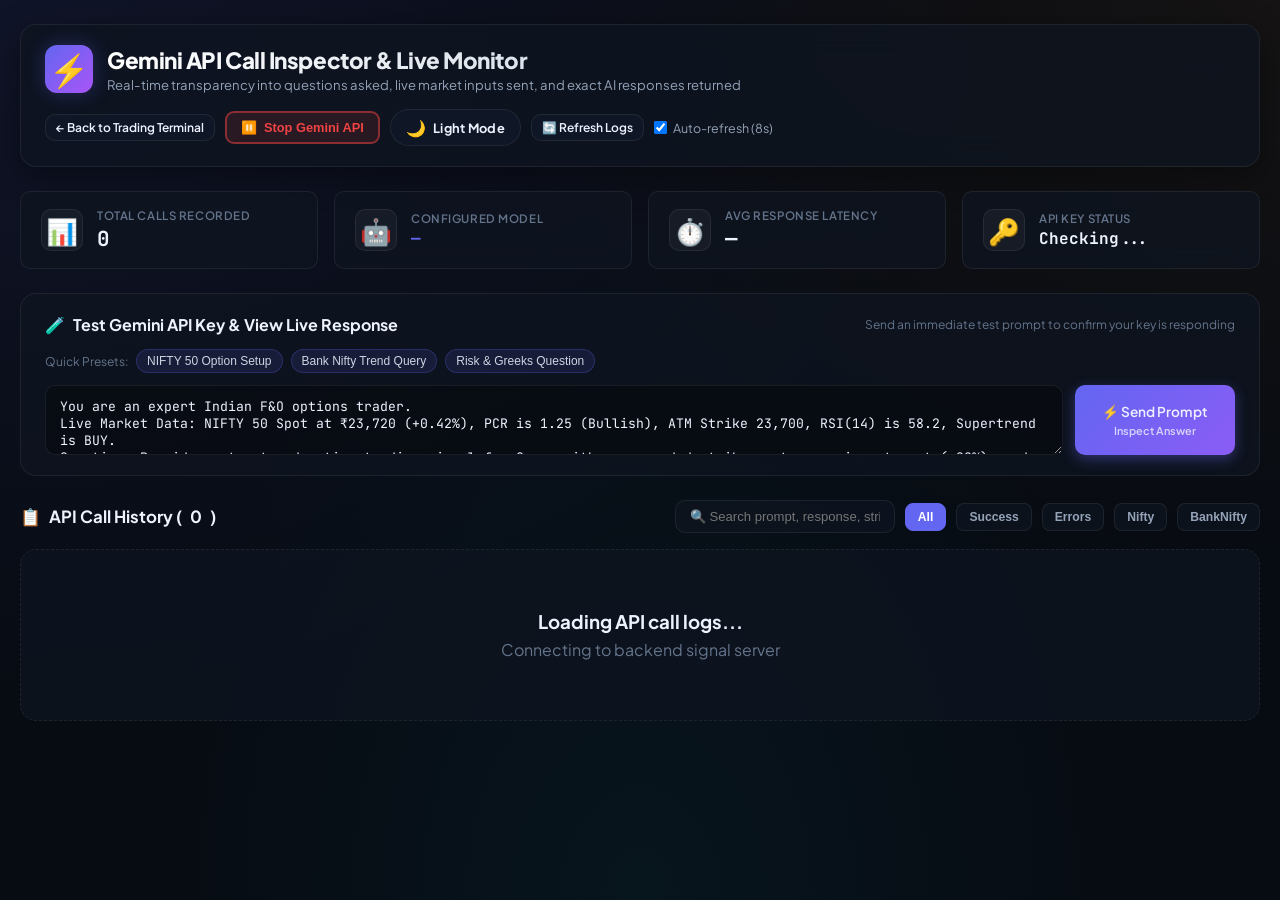
==== commit 9f6aeb15: "feat: login page, Gemini pause, 30min exit, 13% profit cap, signal % PnL - Add premium login page (l" ====
--- a/gemini_monitor.html
+++ b/gemini_monitor.html
@@ -471,6 +471,17 @@
         <a href="/" class="btn btn-sm" style="text-decoration:none;display:inline-flex;align-items:center;gap:6px;">
           ← Back to Trading Terminal
         </a>
+        <!-- ── Stop / Resume Gemini API button ── -->
+        <button id="btnMonitorGeminiPause"
+          onclick="toggleMonitorGeminiPause()"
+          style="display:inline-flex;align-items:center;gap:7px;padding:7px 14px;border-radius:9px;
+                 font-size:.8rem;font-weight:700;cursor:pointer;border:2px solid;
+                 background:rgba(239,68,68,0.12);border-color:rgba(239,68,68,0.5);color:#ef4444;
+                 transition:all .25s ease;"
+          title="Stop sending data to Gemini API — saves tokens">
+          <span id="monitorPauseIcon">⏸️</span>
+          <span id="monitorPauseLabel">Stop Gemini API</span>
+        </button>
         <button id="themeToggleBtn" onclick="toggleTheme()" title="Switch Light / Dark mode">
           <span class="theme-icon" id="themeIcon">🌙</span>
           <span id="themeLabel">Light Mode</span>
@@ -484,6 +495,17 @@
       </div>
     </div>
 
+    <!-- ── Gemini Paused Banner ──────────────────────────────── -->
+    <div id="geminiPausedBanner" style="display:none;background:rgba(245,158,11,0.12);border:1px solid rgba(245,158,11,0.45);
+         border-radius:10px;padding:10px 18px;margin-bottom:16px;
+         display:none;align-items:center;gap:10px;font-size:.82rem;color:#f59e0b;font-weight:600;">
+      ⏸️ &nbsp;<strong>Gemini API is PAUSED</strong> — Signals are using rule-based engine only. No tokens are being consumed.
+      &nbsp;<button onclick="toggleMonitorGeminiPause()"
+        style="margin-left:auto;padding:4px 12px;border-radius:6px;font-size:.75rem;
+               background:rgba(16,185,129,0.15);border:1px solid rgba(16,185,129,0.4);
+               color:#10b981;cursor:pointer;font-weight:700;">▶️ Resume Gemini</button>
+    </div>
+
     <!-- ── Stats Overview ────────────────────────────────────── -->
     <div class="stats-grid">
       <div class="stat-card">
@@ -593,7 +615,7 @@
         const keyEl = document.getElementById('statKeyStatus');
         const modelEl = document.getElementById('statModelName');
 
-        modelEl.textContent = data.model || 'gemini-3.6-flash';
+        modelEl.textContent = data.model || 'gemini-3.8-flash';
         if (data.api_key_set) {
           keyEl.textContent = 'Active (Connected)';
           keyEl.style.color = 'var(--call)';
@@ -819,11 +841,62 @@
       }, 8000);
     }
 
+    // ── Gemini Pause Toggle ─────────────────────────────────
+    async function initMonitorPauseBtn() {
+      try {
+        const r = await fetch('/api/gemini-status');
+        const d = await r.json();
+        _applyMonitorPauseState(d.paused === true);
+      } catch(e) { /* server not ready yet */ }
+    }
+
+    async function toggleMonitorGeminiPause() {
+      const btn = document.getElementById('btnMonitorGeminiPause');
+      if (btn) btn.disabled = true;
+      try {
+        const r = await fetch('/api/gemini-pause', { method: 'POST' });
+        const d = await r.json();
+        _applyMonitorPauseState(d.paused === true);
+      } catch(e) {
+        alert('Could not reach server: ' + e);
+      } finally {
+        if (btn) btn.disabled = false;
+      }
+    }
+
+    function _applyMonitorPauseState(paused) {
+      const btn    = document.getElementById('btnMonitorGeminiPause');
+      const icon   = document.getElementById('monitorPauseIcon');
+      const label  = document.getElementById('monitorPauseLabel');
+      const banner = document.getElementById('geminiPausedBanner');
+
+      if (paused) {
+        if (btn) {
+          btn.style.background  = 'rgba(16,185,129,0.15)';
+          btn.style.borderColor = 'rgba(16,185,129,0.5)';
+          btn.style.color       = '#10b981';
+        }
+        if (icon)  icon.textContent  = '▶️';
+        if (label) label.textContent = 'Resume Gemini API';
+        if (banner) banner.style.display = 'flex';
+      } else {
+        if (btn) {
+          btn.style.background  = 'rgba(239,68,68,0.12)';
+          btn.style.borderColor = 'rgba(239,68,68,0.5)';
+          btn.style.color       = '#ef4444';
+        }
+        if (icon)  icon.textContent  = '⏸️';
+        if (label) label.textContent = 'Stop Gemini API';
+        if (banner) banner.style.display = 'none';
+      }
+    }
+
     // Init
     setPresetPrompt('nifty');
     loadGeminiStatus();
     loadGeminiLogs();
     startAutoRefresh();
+    initMonitorPauseBtn();
 
     // ── Theme Sync (shared with main page via localStorage) ────
     function toggleTheme() {
--- a/style.css
+++ b/style.css
@@ -187,6 +187,10 @@
   font-size: 0.78rem;
   color: var(--text-3);
   line-height: 1.7;
+  width: 100%;
+  max-width: 100%;
+  box-sizing: border-box;
+  word-break: break-word;
 }
 .app-footer .footer-dev {
   font-weight: 700;
@@ -205,7 +209,12 @@
 
 *, *::before, *::after { margin:0; padding:0; box-sizing:border-box; }
 
-html { scroll-behavior: smooth; }
+html {
+  scroll-behavior: smooth;
+  width: 100%;
+  max-width: 100%;
+  overflow-x: hidden;
+}
 
 body {
   font-family: var(--font);
@@ -219,11 +228,16 @@
   display: flex;
   flex-direction: column;
   overflow-x: hidden;
+  width: 100%;
+  max-width: 100%;
+  position: relative;
 }
 
 /* ─── Top Marquee Ticker ─────────────────────────────────────── */
 .ticker-wrap {
   width: 100%;
+  max-width: 100%;
+  box-sizing: border-box;
   background: #060911;
   border-bottom: 1px solid var(--border);
   overflow: hidden;
@@ -274,6 +288,9 @@
   position: sticky;
   top: 0;
   z-index: 100;
+  width: 100%;
+  max-width: 100%;
+  box-sizing: border-box;
 }
 
 .brand {
@@ -283,14 +300,14 @@
 }
 
 .brand-logo {
-  width: 46px; height: 46px;
-  background: linear-gradient(135deg, #ff9933, #ff5252);
-  border-radius: 14px;
+  width: 42px; height: 42px;
+  background: linear-gradient(135deg, #6366f1, #8b5cf6);
+  border-radius: 12px;
   display: flex;
   align-items: center;
   justify-content: center;
-  font-size: 1.5rem;
-  box-shadow: 0 0 18px rgba(255,153,51,0.4);
+  color: #fff;
+  box-shadow: 0 0 18px rgba(99,102,241,0.45);
   flex-shrink: 0;
 }
 
@@ -371,27 +388,38 @@
   justify-content: space-between;
   font-size: 0.75rem;
   color: var(--text-3);
+  width: 100%;
+  max-width: 100%;
+  box-sizing: border-box;
 }
 .refresh-bar .countdown-text { color:var(--cyan); font-family:var(--mono); font-weight:600; }
 
 /* ─── Main Layout ────────────────────────────────────────────── */
 .app-grid {
   display: grid;
-  grid-template-columns: 1fr 1fr;
+  grid-template-columns: minmax(0, 1fr) minmax(0, 1fr);
   grid-template-rows: auto auto auto;
   gap: 20px;
   padding: 20px 24px;
   flex: 1;
-}
-
-@media (max-width: 1050px) { .app-grid { grid-template-columns: 1fr; } }
+  width: 100%;
+  max-width: 100%;
+  box-sizing: border-box;
+  overflow-x: hidden;
+}
+
+@media (max-width: 1050px) { .app-grid { grid-template-columns: minmax(0, 1fr); } }
 
 /* ─── Signal Card (main hero element) ───────────────────────── */
 .signal-card {
   grid-column: 1 / -1;
   display: grid;
-  grid-template-columns: 1fr 1fr;
+  grid-template-columns: minmax(0, 1fr) minmax(0, 1fr);
   gap: 16px;
+  width: 100%;
+  max-width: 100%;
+  box-sizing: border-box;
+  min-width: 0;
 }
 
 .signal-box {
@@ -407,6 +435,8 @@
   transition: border-color .3s;
   position: relative;
   overflow: hidden;
+  min-width: 0;   /* prevent grid/flex child overflow */
+  word-break: break-word;
 }
 .signal-box::before {
   content: '';
@@ -525,6 +555,7 @@
   font-family: var(--mono);
   font-size: 1.5rem;
   font-weight: 700;
+  word-break: break-all; /* prevent LTP overflowing on small screens */
 }
 .signal-change {
   font-family: var(--mono);
@@ -617,6 +648,10 @@
   border-radius: var(--radius);
   padding: 20px;
   box-shadow: var(--shadow);
+  min-width: 0;
+  max-width: 100%;
+  box-sizing: border-box;
+  overflow: hidden;
 }
 
 .panel-title {
@@ -678,7 +713,13 @@
 .ind-sig.ambe { background:rgba(245,158,11,.15); color:var(--wait); }
 
 /* ─── Options Chain Table ────────────────────────────────────── */
-.chain-wrapper { overflow-x: auto; }
+.chain-wrapper {
+  overflow-x: auto;
+  width: 100%;
+  max-width: 100%;
+  -webkit-overflow-scrolling: touch;
+  box-sizing: border-box;
+}
 .chain-table {
   width: 100%;
   border-collapse: collapse;
@@ -727,6 +768,8 @@
   align-items: center;
   gap: 16px;
   margin-top: 12px;
+  min-width: 0;
+  max-width: 100%;
 }
 .pcr-value {
   font-family: var(--mono);
@@ -734,7 +777,7 @@
   font-weight: 800;
 }
 .pcr-label { font-size:.7rem; color:var(--text-3); margin-top:2px; }
-.pcr-bar-wrap { flex:1; }
+.pcr-bar-wrap { flex:1; min-width: 0; }
 .pcr-bar {
   height: 10px;
   background: rgba(255,255,255,0.08);
@@ -775,6 +818,72 @@
 .history-time { color:var(--text-3); font-family:var(--mono); white-space:nowrap; }
 .history-detail { color:var(--text-2); flex:1; overflow:hidden; text-overflow:ellipsis; white-space:nowrap; }
 
+/* ─── Gemini Inspector Banner ────────────────────────────────── */
+.gemini-inspector-banner {
+  grid-column: 1 / -1;
+  background: linear-gradient(135deg, rgba(99,102,241,0.12), rgba(168,85,247,0.08));
+  border: 1px solid rgba(99,102,241,0.3);
+  padding: 20px 24px;
+  display: flex;
+  flex-wrap: wrap;
+  align-items: center;
+  justify-content: space-between;
+  gap: 16px;
+  border-radius: var(--radius);
+  min-width: 0;
+  max-width: 100%;
+  box-sizing: border-box;
+}
+.gemini-banner-left {
+  display: flex;
+  align-items: center;
+  gap: 16px;
+  min-width: 0;
+  flex: 1;
+}
+.gemini-banner-icon {
+  font-size: 2rem;
+  background: rgba(99,102,241,0.2);
+  width: 50px;
+  height: 50px;
+  border-radius: 12px;
+  display: flex;
+  align-items: center;
+  justify-content: center;
+  border: 1px solid rgba(99,102,241,0.4);
+  flex-shrink: 0;
+}
+.gemini-banner-heading {
+  font-size: 1.05rem;
+  font-weight: 800;
+  color: var(--text-1);
+  letter-spacing: -0.01em;
+}
+.gemini-banner-sub {
+  font-size: 0.8rem;
+  color: var(--text-2);
+  margin-top: 3px;
+  line-height: 1.4;
+}
+.gemini-banner-action .btn {
+  text-decoration: none;
+  padding: 12px 22px;
+  font-size: 0.9rem;
+  font-weight: 700;
+  display: inline-flex;
+  align-items: center;
+  gap: 8px;
+  box-shadow: 0 4px 20px rgba(99,102,241,0.35);
+  cursor: pointer;
+  white-space: nowrap;
+}
+body.light .gemini-inspector-banner {
+  background: linear-gradient(135deg, rgba(0,179,134,0.08), rgba(99,102,241,0.06));
+  border-color: rgba(0,179,134,0.3);
+}
+body.light .gemini-banner-heading { color: #0d0d0d; }
+body.light .gemini-banner-sub { color: #4b5563; }
+
 /* ─── Footer ─────────────────────────────────────────────────── */
 footer {
   text-align:center;
@@ -783,6 +892,9 @@
   color:var(--text-3);
   border-top:1px solid var(--border);
   background:rgba(7,11,18,0.8);
+  width: 100%;
+  max-width: 100%;
+  box-sizing: border-box;
 }
 footer strong { color:var(--nse-saffron); }
 
@@ -823,177 +935,216 @@
 /* ── Tablet (≤ 900px) ─────────────────────────────────────────── */
 @media (max-width: 900px) {
   .app-grid {
-    grid-template-columns: 1fr;
+    grid-template-columns: minmax(0, 1fr);
     padding: 14px 16px;
     gap: 14px;
-  }
-
+    width: 100%;
+    max-width: 100%;
+    box-sizing: border-box;
+  }
   .signal-card {
-    grid-template-columns: 1fr;
+    grid-template-columns: minmax(0, 1fr);
     gap: 14px;
-  }
-
+    width: 100%;
+    max-width: 100%;
+    box-sizing: border-box;
+  }
   header {
     padding: 10px 16px;
     gap: 8px;
-  }
-
-  .header-right {
-    gap: 8px;
-  }
-
+    width: 100%;
+    max-width: 100%;
+    box-sizing: border-box;
+  }
+  .header-right { gap: 8px; }
   .brand-name { font-size: 1rem; }
   .brand-tagline { display: none; }
-
   .refresh-bar {
     padding: 5px 16px;
     font-size: 0.7rem;
+    width: 100%;
+    max-width: 100%;
+    box-sizing: border-box;
   }
 }
 
 /* ── Phone (≤ 640px) ──────────────────────────────────────────── */
 @media (max-width: 640px) {
-  /* Header: stack brand + buttons */
+
+  /* ── Header: 2-row layout ─────────────────────── */
   header {
-    padding: 10px 12px;
-    flex-direction: row;
-    flex-wrap: wrap;
-    gap: 8px;
-  }
-
+    padding: 8px 12px;
+    flex-direction: column;
+    align-items: stretch;
+    gap: 6px;
+    width: 100%;
+    max-width: 100%;
+    box-sizing: border-box;
+  }
+
+  /* Row 1: Brand fills full width */
   .brand {
     gap: 10px;
-    flex: 1;
+    width: 100%;
+  }
+
+  .brand-logo {
+    width: 34px;
+    height: 34px;
+    border-radius: 9px;
+    flex-shrink: 0;
+  }
+
+  .brand-logo span { font-size: 0.9rem !important; }
+
+  .brand-name {
+    font-size: 1rem;
+    letter-spacing: 0.5px;
+    white-space: nowrap;
+  }
+
+  .brand-tagline { display: none; }
+
+  /* Row 2: Controls spread across full width */
+  .header-right {
+    width: 100%;
+    justify-content: space-between;
+    align-items: center;
+    gap: 6px;
+    flex-wrap: nowrap;
+  }
+
+  /* Compact status pills — just dot + short label */
+  .status-pill {
+    padding: 4px 8px;
+    font-size: 0.65rem;
+    gap: 4px;
+    flex-shrink: 0;
+  }
+
+  /* Hide long Gemini text on mobile */
+  #geminiText { display: none; }
+
+  /* Theme toggle: icon only */
+  #themeToggleBtn {
+    padding: 5px 9px;
+    font-size: 0.7rem;
+    gap: 4px;
+    border-radius: 16px;
+    flex-shrink: 0;
+  }
+  #themeLabel { display: none; }
+
+  /* Refresh button: compact */
+  #btnRefreshAll {
+    padding: 6px 12px;
+    font-size: 0.75rem;
+    flex-shrink: 0;
+    white-space: nowrap;
+  }
+
+  /* ── Refresh bar ────────────────────────── */
+  .refresh-bar {
+    flex-direction: column;
+    align-items: flex-start;
+    gap: 1px;
+    padding: 4px 12px;
+    font-size: 0.65rem;
+    width: 100%;
+    max-width: 100%;
+    box-sizing: border-box;
+  }
+
+  /* ── Main grid ─────────────────────────── */
+  .app-grid {
+    padding: 10px 12px;
+    gap: 10px;
+    grid-template-columns: minmax(0, 1fr);
+    width: 100%;
+    max-width: 100%;
+    box-sizing: border-box;
+    overflow-x: hidden;
+  }
+
+  /* ── Signal cards ──────────────────────── */
+  .signal-card {
+    grid-template-columns: minmax(0, 1fr);
+    gap: 10px;
+    width: 100%;
+    max-width: 100%;
+    box-sizing: border-box;
+  }
+
+  .signal-box {
+    padding: 14px 12px;
+    gap: 10px;
+    width: 100%;
+    max-width: 100%;
+    box-sizing: border-box;
+  }
+
+  .signal-ltp { font-size: 1.25rem; }
+  .signal-main-text { font-size: 1.25rem; }
+  .signal-emoji { font-size: 1.5rem; }
+  .signal-badge { padding: 12px 14px; gap: 10px; }
+
+  /* ── Trade details: 3 cols ────────────────── */
+  .trade-details {
+    grid-template-columns: repeat(3, minmax(0, 1fr));
+    gap: 6px;
+    width: 100%;
+    box-sizing: border-box;
+  }
+  .trade-stat {
+    padding: 6px 4px;
     min-width: 0;
-  }
-
-  .brand-logo {
-    width: 36px;
-    height: 36px;
-    font-size: 1.1rem;
-    border-radius: 10px;
-    flex-shrink: 0;
-  }
-
-  .brand-name {
-    font-size: 0.82rem;
-    letter-spacing: 0;
+    overflow: hidden;
+    box-sizing: border-box;
+  }
+  .trade-stat-label {
+    font-size: 0.56rem;
     white-space: nowrap;
     overflow: hidden;
     text-overflow: ellipsis;
   }
-
-  .brand-tagline { display: none; }
-
-  .header-right {
-    width: 100%;
-    justify-content: space-between;
+  .trade-stat-val {
+    font-size: 0.78rem;
+    white-space: nowrap;
+    overflow: hidden;
+    text-overflow: ellipsis;
+  }
+
+  /* ── Technical indicators: 2 cols ───────────── */
+  .indicators-grid {
+    grid-template-columns: repeat(2, minmax(0, 1fr));
     gap: 6px;
-    flex-wrap: nowrap;
-  }
-
-  /* Hide Gemini pill text on very small screens, keep dot only */
-  #geminiText { display: none; }
-  .status-pill { padding: 5px 8px; font-size: 0.68rem; }
-
-  #themeToggleBtn {
-    padding: 6px 10px;
-    font-size: 0.72rem;
-  }
-  #themeLabel { display: none; }
-
-  .btn { padding: 7px 11px; font-size: 0.75rem; }
-  .btn-primary { padding: 8px 12px; font-size: 0.78rem; }
-
-  /* Refresh bar — single line scroll */
-  .refresh-bar {
-    flex-direction: column;
-    align-items: flex-start;
-    gap: 2px;
-    padding: 5px 12px;
-    font-size: 0.68rem;
-  }
-
-  /* Main grid */
-  .app-grid {
-    padding: 10px 12px;
-    gap: 12px;
-  }
-
-  /* Signal cards — full width stacked */
-  .signal-card {
-    grid-template-columns: 1fr;
-    gap: 12px;
-  }
-
-  .signal-box {
-    padding: 16px 14px;
-    gap: 12px;
-  }
-
-  .signal-ltp {
-    font-size: 1.2rem;
-  }
-
-  .signal-main-text {
-    font-size: 1.3rem;
-  }
-
-  .signal-emoji { font-size: 1.6rem; }
-
-  /* Trade details: 3 cols on phone */
-  .trade-details {
-    grid-template-columns: repeat(3, 1fr);
-    gap: 6px;
-  }
-
-  .trade-stat {
-    padding: 6px 8px;
-  }
-
-  .trade-stat-label { font-size: 0.6rem; }
-  .trade-stat-val   { font-size: 0.82rem; }
-
-  /* Technical indicators: 2 cols on phone */
-  .indicators-grid {
-    grid-template-columns: repeat(2, 1fr);
-    gap: 6px;
-  }
-
-  /* PCR gauge: stack vertically */
-  .pcr-gauge-row {
-    flex-direction: row;
-    gap: 10px;
-  }
-
+    width: 100%;
+    box-sizing: border-box;
+  }
+
+  /* ── PCR gauge ─────────────────────────── */
+  .pcr-gauge-row { gap: 10px; width: 100%; box-sizing: border-box; }
   .pcr-value { font-size: 1.5rem; }
 
-  /* Options chain: smaller font, horizontal scroll */
+  /* ── Options chain ─────────────────────── */
   .chain-wrapper {
     overflow-x: auto;
     -webkit-overflow-scrolling: touch;
-  }
-
-  .chain-table {
-    font-size: 0.68rem;
-    min-width: 320px;
-  }
-
-  .chain-table th,
-  .chain-table td {
-    padding: 5px 4px;
-  }
-
-  /* History list */
-  .history-list { max-height: 220px; }
-
+    width: 100%;
+    max-width: 100%;
+    box-sizing: border-box;
+  }
+  .chain-table { font-size: 0.65rem; min-width: 480px; width: 100%; }
+  .chain-table th, .chain-table td { padding: 4px 3px; }
+
+  /* ── History ───────────────────────────── */
+  .history-list { max-height: 200px; }
   .history-item {
     flex-wrap: wrap;
-    gap: 6px;
-    padding: 8px 10px;
-    font-size: 0.72rem;
-  }
-
+    gap: 5px;
+    padding: 7px 10px;
+    font-size: 0.7rem;
+  }
   .history-detail {
     white-space: normal;
     overflow: visible;
@@ -1002,59 +1153,83 @@
     flex: none;
   }
 
-  /* Execution card */
-  .exec-row {
-    flex-direction: column;
-    gap: 2px;
-    font-size: 0.74rem;
-  }
-
+  /* ── Execution card ────────────────────── */
+  .exec-row { flex-direction: column; gap: 1px; font-size: 0.72rem; }
   .exec-label { min-width: unset; }
 
-  /* Bias meter labels */
-  .bias-labels { font-size: 0.58rem; }
-
-  /* Panels */
+  /* ── Panels ────────────────────────────── */
   .panel {
+    padding: 12px 12px;
+    width: 100%;
+    max-width: 100%;
+    box-sizing: border-box;
+    overflow: hidden;
+  }
+  .panel-title { font-size: 0.8rem; margin-bottom: 10px; }
+  .bias-labels { font-size: 0.56rem; }
+
+  /* ── Gemini Inspector banner ───────────── */
+  .gemini-inspector-banner {
+    flex-direction: column !important;
+    align-items: stretch !important;
+    padding: 14px 12px !important;
+    gap: 12px !important;
+    width: 100% !important;
+    max-width: 100% !important;
+    box-sizing: border-box !important;
+  }
+  .gemini-banner-left {
+    display: flex;
+    align-items: center;
+    gap: 10px;
+    width: 100%;
+  }
+  .gemini-banner-icon {
+    font-size: 1.5rem;
+    width: 40px;
+    height: 40px;
+    border-radius: 10px;
+    flex-shrink: 0;
+  }
+  .gemini-banner-heading {
+    font-size: 0.92rem;
+  }
+  .gemini-banner-sub {
+    font-size: 0.72rem;
+  }
+  .gemini-banner-action .btn {
+    width: 100%;
+    justify-content: center;
+    padding: 10px 16px;
+    font-size: 0.82rem;
+    box-sizing: border-box;
+  }
+
+  /* ── Disclaimer ───────────────────────── */
+  .disclaimer {
+    font-size: 0.68rem;
+    padding: 8px 10px;
+    width: 100%;
+    max-width: 100%;
+    box-sizing: border-box;
+  }
+
+  /* ── Footer ────────────────────────────── */
+  .app-footer, footer {
     padding: 14px 12px;
-  }
-
-  .panel-title {
-    font-size: 0.82rem;
-    margin-bottom: 12px;
-  }
-
-  /* Gemini inspector banner — stack */
-  .panel[style*="flex"] {
-    flex-direction: column !important;
-    align-items: flex-start !important;
-    padding: 16px 14px !important;
-    gap: 12px !important;
-  }
-
-  /* Disclaimer */
-  .disclaimer {
-    font-size: 0.7rem;
-    padding: 8px 12px;
-  }
-
-  /* Footer */
-  .app-footer {
-    padding: 14px 12px;
-    font-size: 0.7rem;
-  }
-
-  footer {
-    padding: 10px 12px;
     font-size: 0.68rem;
+    width: 100%;
+    max-width: 100%;
+    box-sizing: border-box;
   }
 }
 
 /* ── Very small phones (≤ 380px) ──────────────────────────────── */
 @media (max-width: 380px) {
-  .brand-name { font-size: 0.72rem; }
-  .signal-main-text { font-size: 1.1rem; }
+  .brand-name { font-size: 0.88rem; }
+  .signal-main-text { font-size: 1.05rem; }
   .signal-ltp { font-size: 1rem; }
   .trade-details { grid-template-columns: repeat(2, 1fr); }
   .pcr-value { font-size: 1.2rem; }
-}
+  #btnRefreshAll { font-size: 0.7rem; padding: 5px 9px; }
+}
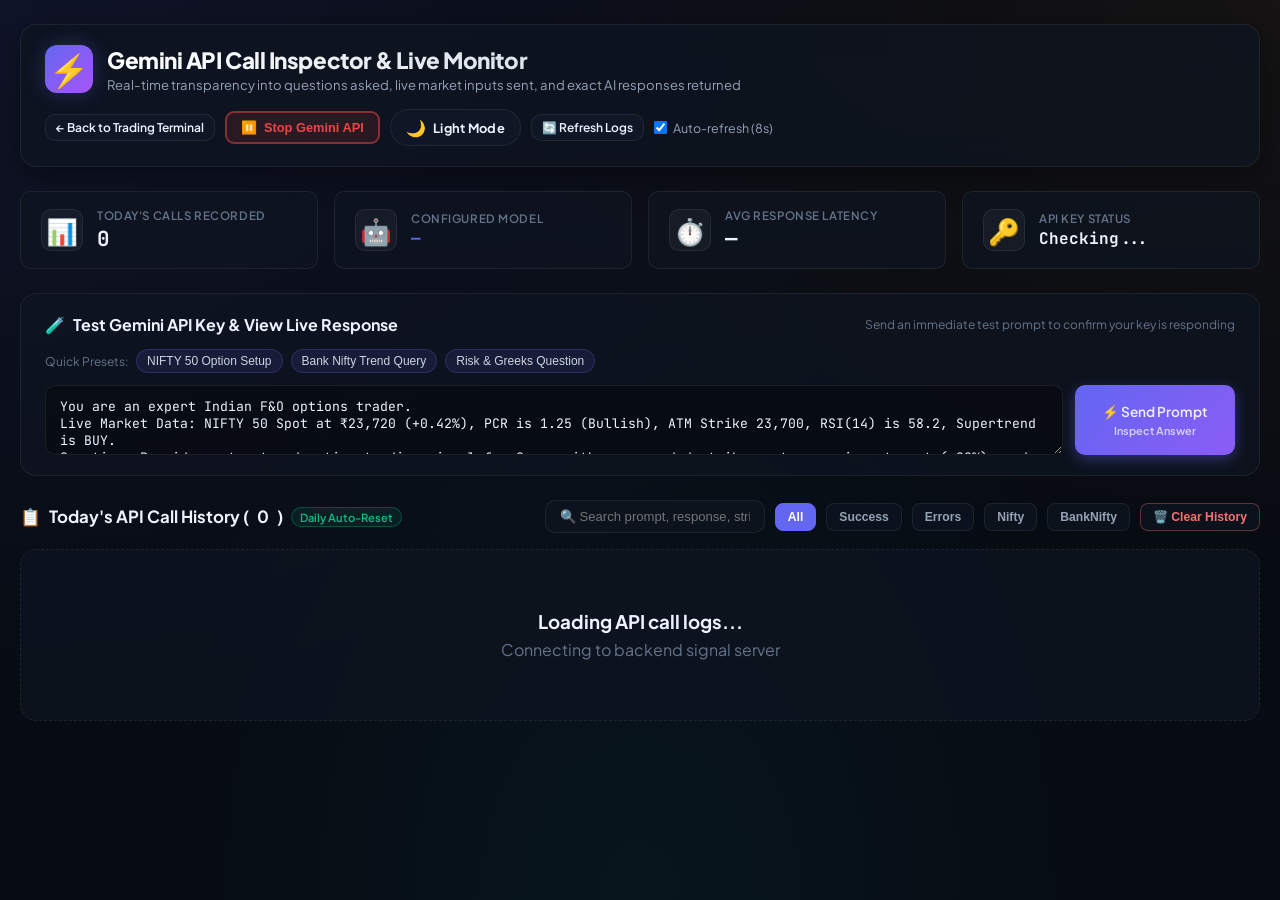
==== commit 56dc6c48: "Auto-clear previous days' Gemini API calls, filter to today only, and add manual clear button" ====
--- a/gemini_monitor.html
+++ b/gemini_monitor.html
@@ -511,7 +511,7 @@
       <div class="stat-card">
         <div class="stat-icon">📊</div>
         <div class="stat-info">
-          <div class="stat-lbl">Total Calls Recorded</div>
+          <div class="stat-lbl">Today's Calls Recorded</div>
           <div class="stat-num" id="statTotalCalls">0</div>
         </div>
       </div>
@@ -564,7 +564,8 @@
     <!-- ── Call Log Feed ─────────────────────────────────────── -->
     <div class="feed-header">
       <div style="font-size:1.05rem;font-weight:700;display:flex;align-items:center;gap:8px;">
-        <span>📋</span> API Call History (<span id="logCountLabel">0</span>)
+        <span>📋</span> Today's API Call History (<span id="logCountLabel">0</span>)
+        <span style="font-size:.7rem;font-weight:600;color:#10b981;background:rgba(16,185,129,0.1);border:1px solid rgba(16,185,129,0.3);padding:2px 8px;border-radius:12px;">Daily Auto-Reset</span>
       </div>
       <div class="feed-filters">
         <input type="text" id="filterSearch" class="filter-search" placeholder="🔍 Search prompt, response, strike..." />
@@ -573,6 +574,7 @@
         <button class="filter-btn" data-filter="ERROR" onclick="setFilter('ERROR')">Errors</button>
         <button class="filter-btn" data-filter="NIFTY" onclick="setFilter('NIFTY')">Nifty</button>
         <button class="filter-btn" data-filter="BANKNIFTY" onclick="setFilter('BANKNIFTY')">BankNifty</button>
+        <button class="filter-btn" onclick="clearAllLogs()" style="color:#f87171;border-color:rgba(248,113,113,0.35);margin-left:auto;" title="Clear call history immediately to free memory">🗑️ Clear History</button>
       </div>
     </div>
 
@@ -833,6 +835,23 @@
         clearInterval(autoRefreshTimer);
       }
     });
+
+    async function clearAllLogs() {
+      if (!confirm('Are you sure you want to clear API call history? This frees up server memory and storage immediately.')) return;
+      try {
+        const res = await fetch('/api/gemini-calls/clear', { method: 'POST' });
+        const json = await res.json();
+        if (json.status === 'ok') {
+          allLogs = [];
+          updateStats([]);
+          renderLogs();
+        } else {
+          alert('Could not clear logs: ' + (json.message || 'unknown error'));
+        }
+      } catch (e) {
+        alert('Could not clear logs: ' + e);
+      }
+    }
 
     function startAutoRefresh() {
       clearInterval(autoRefreshTimer);
--- a/style.css
+++ b/style.css
@@ -136,6 +136,8 @@
 body.light .status-pill.market-open  { background:rgba(0,179,134,0.1); border-color:rgba(0,179,134,0.3); }
 body.light .status-pill.market-closed{ background:rgba(224,49,49,0.08); border-color:rgba(224,49,49,0.25); }
 body.light .status-pill.gemini-on    { background:rgba(0,179,134,0.1); border-color:rgba(0,179,134,0.3); color:var(--accent); }
+body.light .status-pill.telegram-on  { background:rgba(0,136,204,0.12); border-color:rgba(0,136,204,0.3); color:#0288d1; }
+body.light .status-pill.telegram-off { background:rgba(245,158,11,0.12); border-color:rgba(245,158,11,0.3); color:#d97706; }
 
 /* Light mode history, indicators, misc text */
 body.light .history-item { border-bottom:1px solid rgba(0,0,0,0.06); }
@@ -350,6 +352,8 @@
 .status-pill.market-closed{ background:rgba(255,82,82,0.1);  color:var(--put);  border:1px solid rgba(255,82,82,0.25);}
 .status-pill.gemini-on    { background:rgba(99,102,241,0.12);color:var(--accent);border:1px solid rgba(99,102,241,0.3);} 
 .status-pill.gemini-off   { background:rgba(245,158,11,0.12);color:var(--wait); border:1px solid rgba(245,158,11,0.3);} 
+.status-pill.telegram-on  { background:rgba(0,136,204,0.15); color:#29b6f6; border:1px solid rgba(0,136,204,0.35); }
+.status-pill.telegram-off { background:rgba(245,158,11,0.12); color:var(--wait); border:1px solid rgba(245,158,11,0.3); }
 
 .pulse { width:7px;height:7px;border-radius:50%;animation:pulse 1.5s ease infinite; }
 .pulse.green{ background:var(--call); box-shadow:0 0 6px var(--call); }
@@ -1233,3 +1237,67 @@
   .pcr-value { font-size: 1.2rem; }
   #btnRefreshAll { font-size: 0.7rem; padding: 5px 9px; }
 }
+
+/* ─── Performance Dashboard Cards ────────────────────────────── */
+.perf-stat-card {
+  background: rgba(255, 255, 255, 0.03);
+  border: 1px solid var(--border);
+  border-radius: var(--radius-xs);
+  padding: 12px 14px;
+  display: flex;
+  flex-direction: column;
+  gap: 4px;
+  transition: all .25s ease;
+}
+.perf-stat-card:hover {
+  border-color: var(--border-hi);
+  background: rgba(255, 255, 255, 0.05);
+  transform: translateY(-1px);
+}
+.perf-stat-label {
+  font-size: 0.68rem;
+  color: var(--text-3);
+  text-transform: uppercase;
+  letter-spacing: 0.5px;
+  font-weight: 600;
+}
+.perf-stat-val {
+  font-family: var(--mono);
+  font-size: 1.15rem;
+  font-weight: 800;
+  letter-spacing: -0.2px;
+}
+.perf-stat-sub {
+  font-size: 0.7rem;
+  color: var(--text-3);
+  opacity: 0.85;
+}
+
+.perf-breakdown-card {
+  background: rgba(255, 255, 255, 0.02);
+  border: 1px solid var(--border);
+  border-radius: var(--radius-xs);
+  padding: 12px 14px;
+  transition: all .25s ease;
+}
+.perf-breakdown-card:hover {
+  border-color: var(--border-hi);
+}
+
+body.light .perf-stat-card,
+body.light .perf-breakdown-card {
+  background: #ffffff;
+  border-color: rgba(0, 0, 0, 0.08);
+  box-shadow: 0 1px 4px rgba(0,0,0,0.04);
+}
+body.light .perf-stat-card:hover,
+body.light .perf-breakdown-card:hover {
+  background: #f8fafc;
+  border-color: rgba(0, 0, 0, 0.16);
+}
+
+@media (max-width: 768px) {
+  #perfBreakdown {
+    grid-template-columns: 1fr !important;
+  }
+}
